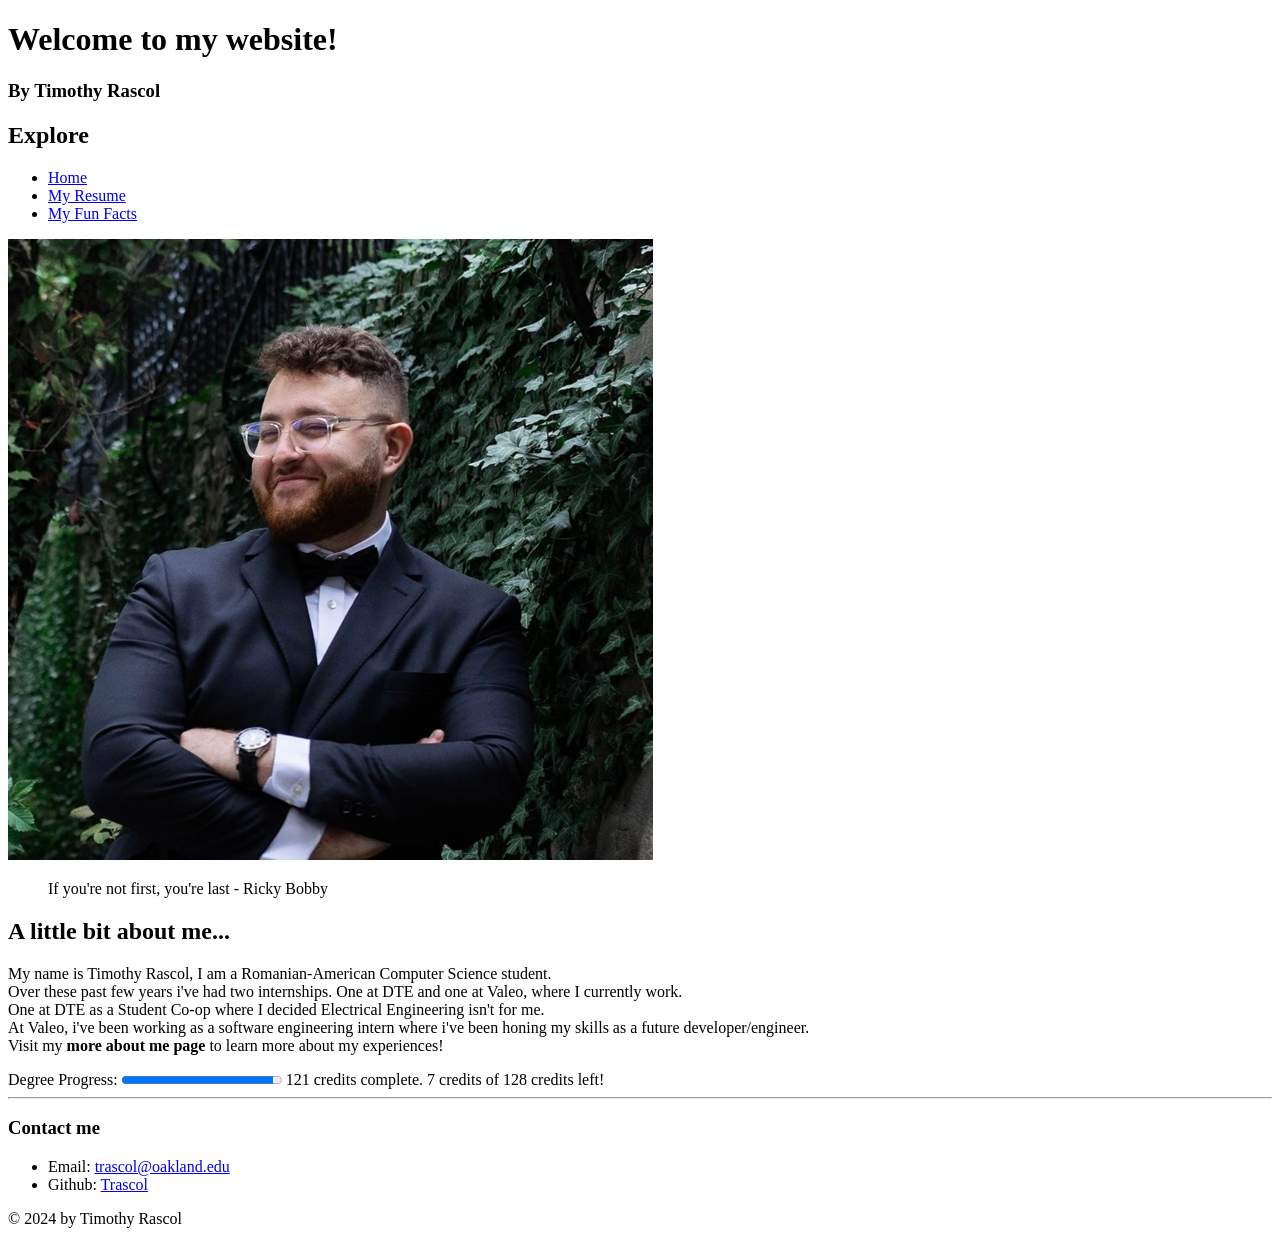
==== index.html @ b51ead52 "Final commit with all changes. Only HMTL no styling." ====
<!DOCTYPE html>
<!-----------My landing page------------>
<html>
    <head>
        <meta charset="utf-8">
        <meta http-equiv="X-UA-Compatible" content="IE=edge">
        <title>Timothy Rascol Portfolio Website</title>
         <!--Favicon-->
        <link rel="icon" href="assets/img/favicon-32x32.png">
        <meta name="description" content="">
        <meta name="viewport" content="width=device-width, initial-scale=1">
    </head>
    <body>
        <header>
            <h1>Welcome to my website!</h1>
            <h3>By Timothy Rascol</h3>

            <!----Navigation list to other pages---->
            <h2>Explore</h2>
                <nav>
                    <ul>
                        <li><a href="index.html">Home</a></li>
                        <li><a href="html/my_resume.html">My Resume</a></li>
                        <li><a href="html/my_fun_facts.html">My Fun Facts</a></li>
                    </ul>
                </nav>
        </header>

        <!---Selfie with quote--->
        <div>
            <img src="assets\img\selfie_img.jpg" alt="">
            <blockquote>If you're not first, you're last - Ricky Bobby</blockquote>
        </div>

        <!---Elevator Pitch--->
        <div>
            <h2>A little bit about me...</h2>
            <p>My name is Timothy Rascol, I am a Romanian-American Computer Science student. <br>
                Over these past few years i've had two internships. One at DTE and one at Valeo, where I currently work. <br>
                One at DTE as a Student Co-op where I decided Electrical Engineering isn't for me. <br>
                At Valeo, i've been working as a software engineering intern where i've been honing my skills as a future developer/engineer. <br>
                Visit my <strong>more about me page</strong> to learn more about my experiences! 
            </p>
        </div>

        <!----Progress bar---->
        <div>
            <label for="Degree">Degree Progress:</label>
            <progress max = "128" value ="121"></progress>
            <label for="Progress">121 credits complete. 7 credits of 128 credits left!</label>
        </div>

        <!---Footer and copyright-->
        <footer>
            <hr>
            <h3>Contact me</h3>
            <ul>
                <li>
                    Email: <a href="mailto:trascol@oakland.edu">trascol@oakland.edu</a>
                </li>
                <li> 
                    Github: <a href="https://github.com/Trascol" target="_blank">Trascol</a>
                </li>
            </ul>
            <p>&copy; 2024 by Timothy Rascol</p>
        </footer>
    </body>

</html>
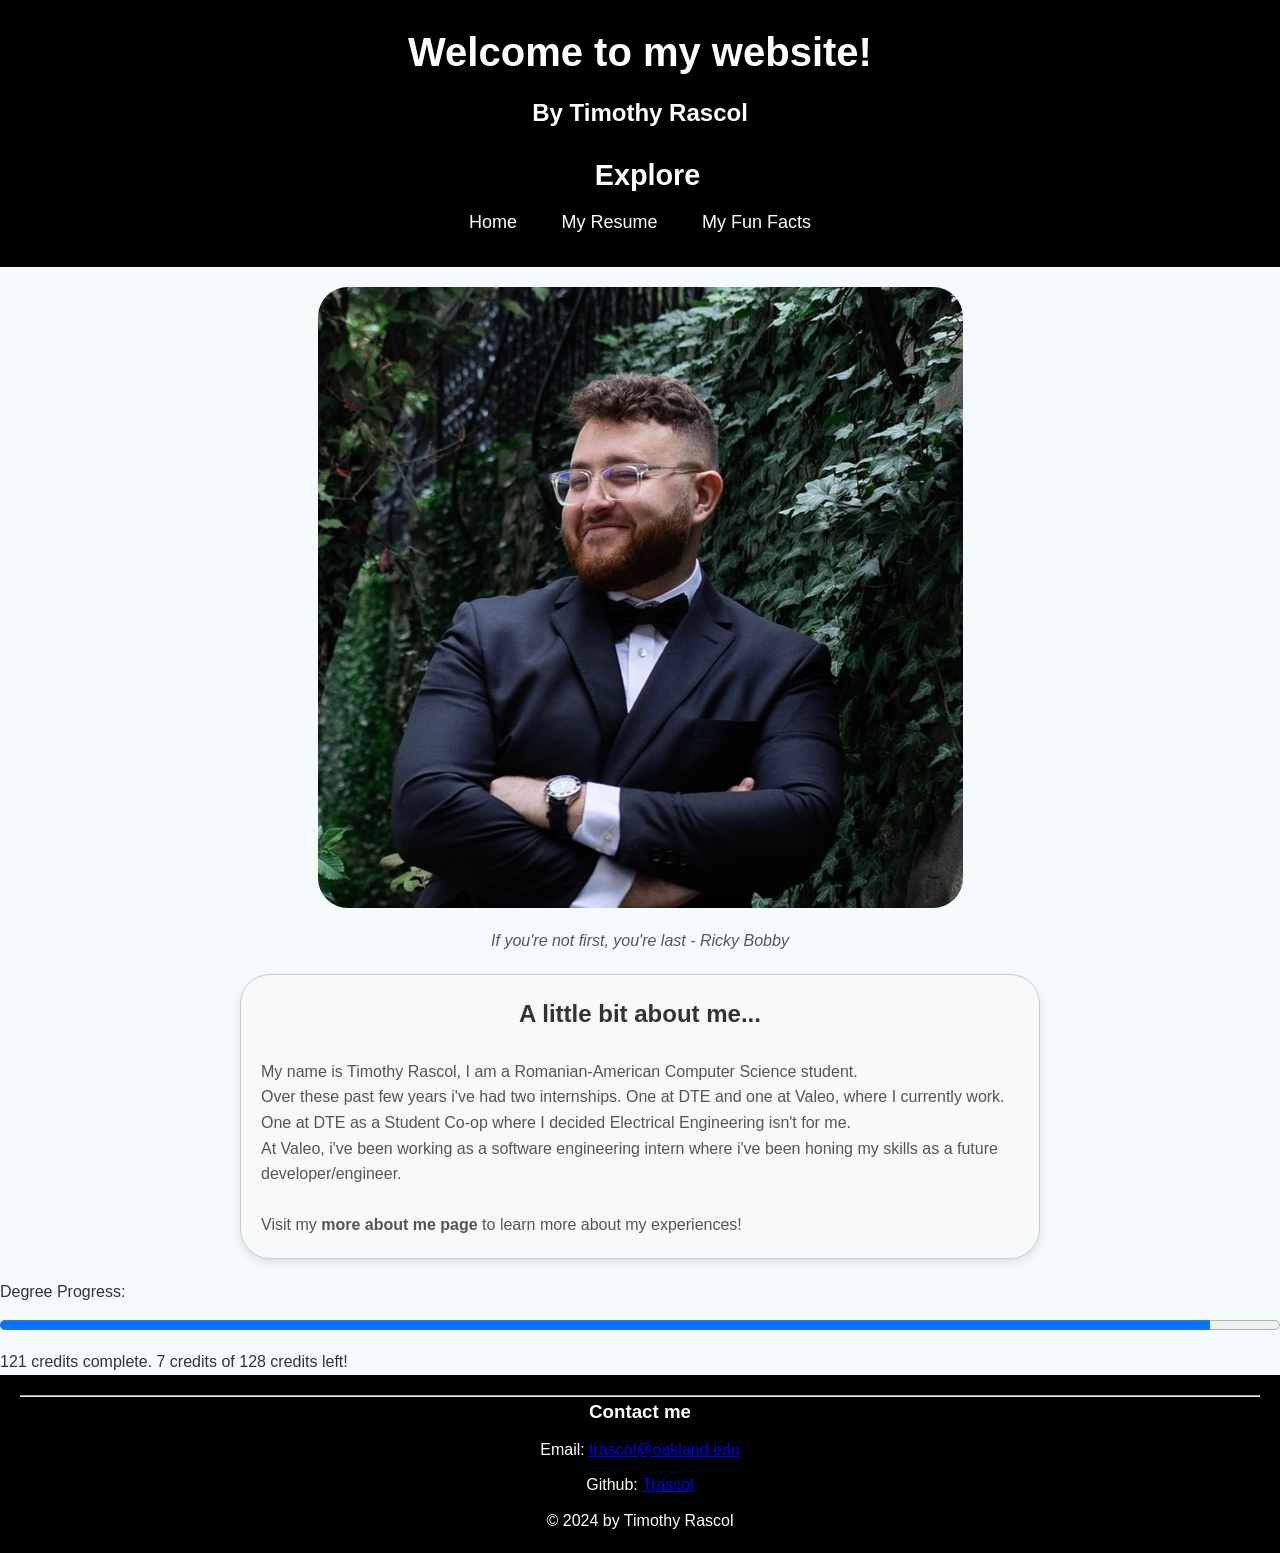
==== commit c6de97d1: "Made some CSS styling for part 2 of my assignment" ====
--- a/index.html
+++ b/index.html
@@ -9,6 +9,7 @@
         <link rel="icon" href="assets/img/favicon-32x32.png">
         <meta name="description" content="">
         <meta name="viewport" content="width=device-width, initial-scale=1">
+        <link rel="stylesheet" href="../css/styles.css">
     </head>
     <body>
         <header>
@@ -33,13 +34,13 @@
         </div>
 
         <!---Elevator Pitch--->
-        <div>
+        <div id="elevator-pitch">
             <h2>A little bit about me...</h2>
-            <p>My name is Timothy Rascol, I am a Romanian-American Computer Science student. <br>
+            <p><br>My name is Timothy Rascol, I am a Romanian-American Computer Science student. <br>
                 Over these past few years i've had two internships. One at DTE and one at Valeo, where I currently work. <br>
                 One at DTE as a Student Co-op where I decided Electrical Engineering isn't for me. <br>
                 At Valeo, i've been working as a software engineering intern where i've been honing my skills as a future developer/engineer. <br>
-                Visit my <strong>more about me page</strong> to learn more about my experiences! 
+                <br>Visit my <strong id="strong-elevator-pitch">more about me page</strong> to learn more about my experiences! 
             </p>
         </div>
 
--- a/css/styles.css
+++ b/css/styles.css
@@ -0,0 +1,151 @@
+* {
+    margin: 0;
+    padding: 0;
+    box-sizing: border-box;
+}
+
+body {
+    font-family: Arial, sans-serif;
+    line-height: 1.6;
+    background-color: #f5fafd;
+    color: #333;
+}
+
+/* ------------------- Header ------------ */
+
+header {
+    text-align: center;
+    padding: 20px;
+    background-color: #000000;
+    color: white;
+}
+
+header h1 {
+    font-size: 2.5em;
+    margin-bottom: 10px;
+}
+
+header h3 {
+    font-size: 1.5em;
+    margin-bottom: 20px;
+}
+
+header h2 {
+    margin-top: 20px;
+    font-size: 1.8em;
+    margin-left: 15px;
+    text-align: center;
+}
+
+nav {
+    display: flex;
+    align-items: center;
+    justify-content: center;
+    flex-wrap: wrap;
+}
+
+nav ul {
+    padding: 0;
+}
+
+nav ul li {
+    display: inline-block;
+    list-style: none;
+    margin: 10px 20px;
+}
+
+nav ul li a {
+    color: #fff;
+    text-decoration: none;
+    font-size: 18px;
+    position: relative;
+}
+
+nav ul li a::after {
+    content: '';
+    width: 0%;
+    height: 3px;
+    background: #f88400;
+    position: absolute;
+    left: 0;
+    bottom: -6px;
+    transition: 0.5s;
+}
+
+nav ul li a:hover::after {
+    width: 100%;
+}
+
+/* ------------------- Image styling ------------ */
+
+img {
+    display: block;
+    margin: 20px auto;
+    max-width: 80%;
+    height: auto;
+    border-radius: 30px;
+}
+
+blockquote {
+    text-align: center;
+    font-style: italic;
+    margin: 20px;
+    color: #555;
+}
+
+/* ------------------- Degree progress bar styling ------------ */
+
+progress {
+    width: 100%;
+    height: 20px;
+    margin: 10px 0;
+}
+
+/* ------------------- elevator pitch ------------ */
+
+#elevator-pitch {
+    background-color: #f8f9fa;
+    border: 1px solid #ccc;
+    border-radius: 30px;
+    padding: 20px;
+    margin: 20px auto;
+    max-width: 800px;
+    box-shadow: 0 4px 8px rgba(0, 0, 0, 0.1);
+}
+
+#elevator-pitch h2 {
+    color: #333;
+    text-align: center;
+}
+
+#elevator-pitch p {
+    line-height: 1.6;
+    color: #555;
+}
+
+#strong-elevator-pitch:hover {
+    color:#f88400;
+    transition: 0.5s;
+}
+
+/* ------------------- footer ------------ */
+
+footer {
+    background-color: #000000;
+    color: white;
+    text-align: center;
+    padding: 20px;
+}
+
+footer ul {
+    list-style: none;
+    padding: 0;
+}
+
+footer ul li {
+    margin: 10px 0;
+}
+
+footer p {
+    margin-top: 10px;
+}
